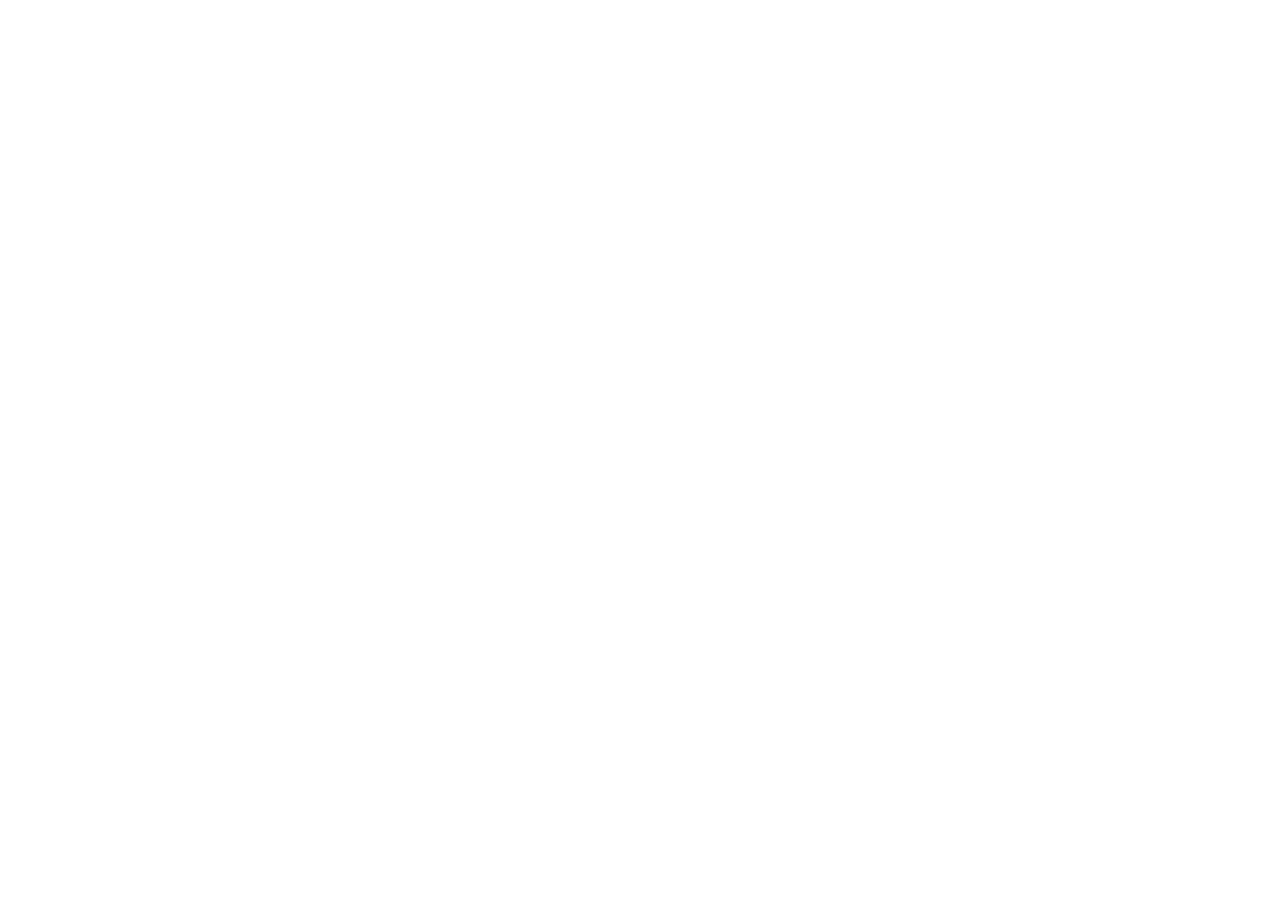
==== index.html @ ba2ff703 "feat: adds base structure to the project" ====
<!DOCTYPE html>
<html lang="en">
<head>
    <meta charset="UTF-8">
    <meta name="viewport" content="width=device-width, initial-scale=1.0">
    <title>Bootsrap 5 Responsive Grid</title>
    <!-- bootstrap -->
    <link href="https://cdn.jsdelivr.net/npm/bootstrap@5.3.3/dist/css/bootstrap.min.css" rel="stylesheet" integrity="sha384-QWTKZyjpPEjISv5WaRU9OFeRpok6YctnYmDr5pNlyT2bRjXh0JMhjY6hW+ALEwIH" crossorigin="anonymous">
    <!-- css -->
     <link rel="stylesheet" href="./css/style.css">
</head>
<body>
    
    <!-- header -->
     <header>

     </header>
    <!-- /header -->

    <!-- main -->
     <main>

     </main>
    <!-- /main -->

    <!-- footer -->
     <footer>

     </footer>
    <!-- /footer -->


</body>
</html>
---- css/style.css ----
/* RESET */
img {
    max-width: 100%;
}
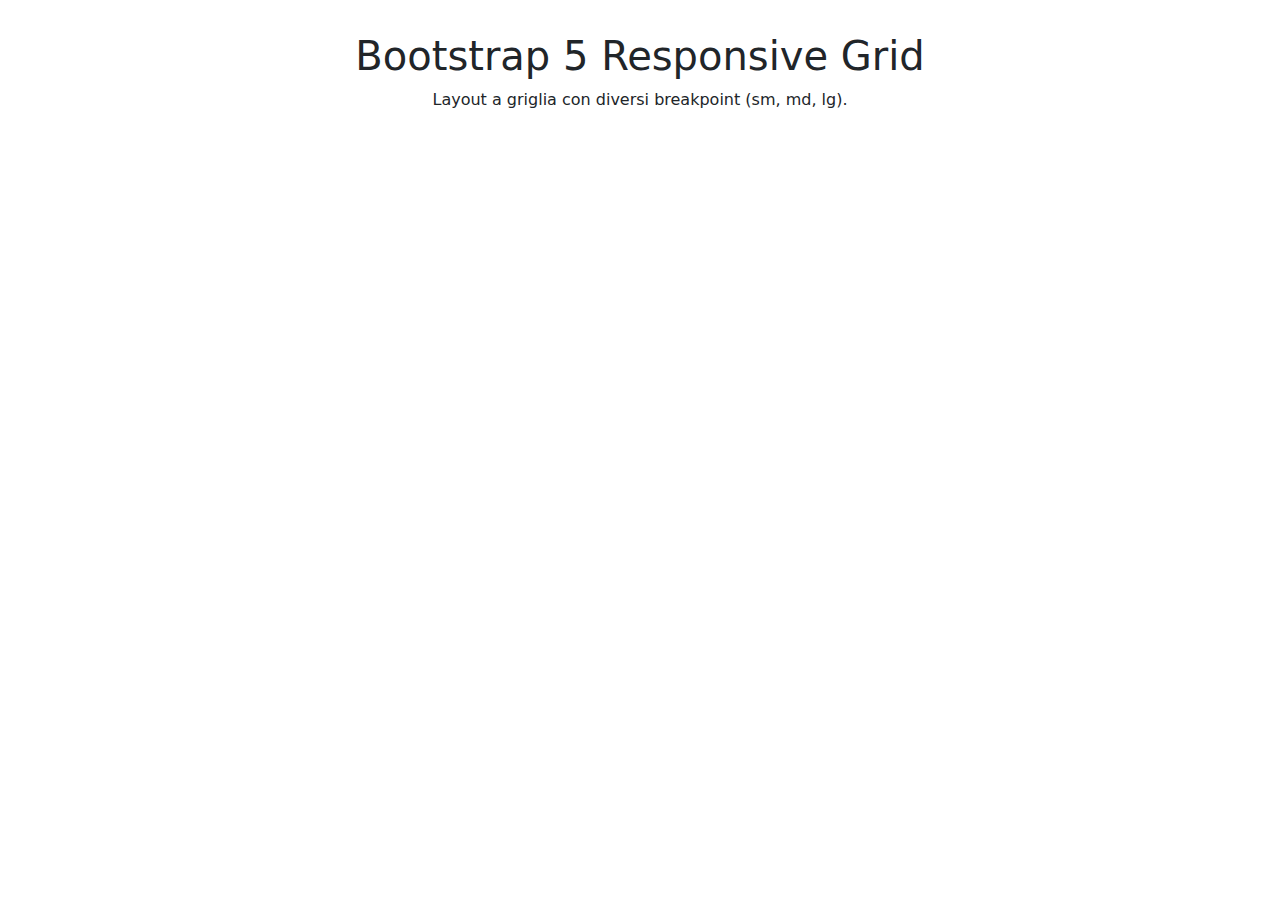
==== commit 00dd14e0: "feat: adds header" ====
--- a/index.html
+++ b/index.html
@@ -13,7 +13,8 @@
     
     <!-- header -->
      <header>
-
+        <h1 class="title">Bootstrap 5 Responsive Grid</h1>
+        <p>Layout a griglia con diversi breakpoint (sm, md, lg).</p>
      </header>
     <!-- /header -->
 
--- a/css/style.css
+++ b/css/style.css
@@ -1,4 +1,10 @@
 /* RESET */
 img {
     max-width: 100%;
+}
+
+/* HEADER */
+header {
+    text-align: center;
+    margin: 2rem;
 }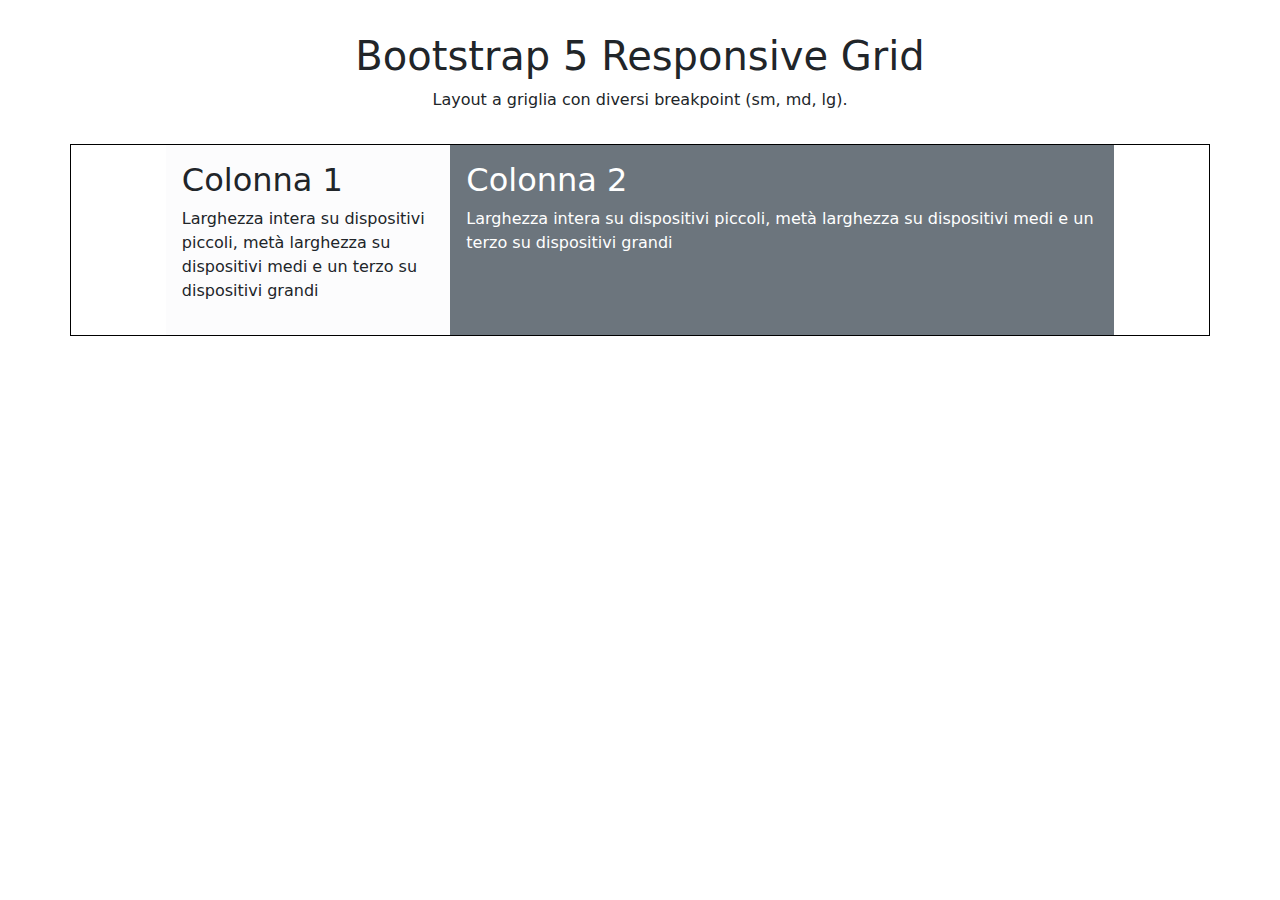
==== commit 0ba5e30b: "feat: adds two-column section" ====
--- a/index.html
+++ b/index.html
@@ -1,35 +1,58 @@
 <!DOCTYPE html>
 <html lang="en">
+
 <head>
     <meta charset="UTF-8">
     <meta name="viewport" content="width=device-width, initial-scale=1.0">
     <title>Bootsrap 5 Responsive Grid</title>
     <!-- bootstrap -->
-    <link href="https://cdn.jsdelivr.net/npm/bootstrap@5.3.3/dist/css/bootstrap.min.css" rel="stylesheet" integrity="sha384-QWTKZyjpPEjISv5WaRU9OFeRpok6YctnYmDr5pNlyT2bRjXh0JMhjY6hW+ALEwIH" crossorigin="anonymous">
+    <link href="https://cdn.jsdelivr.net/npm/bootstrap@5.3.3/dist/css/bootstrap.min.css" rel="stylesheet"
+        integrity="sha384-QWTKZyjpPEjISv5WaRU9OFeRpok6YctnYmDr5pNlyT2bRjXh0JMhjY6hW+ALEwIH" crossorigin="anonymous">
     <!-- css -->
-     <link rel="stylesheet" href="./css/style.css">
+    <link rel="stylesheet" href="./css/style.css">
 </head>
+
 <body>
-    
+
     <!-- header -->
-     <header>
+    <header>
         <h1 class="title">Bootstrap 5 Responsive Grid</h1>
         <p>Layout a griglia con diversi breakpoint (sm, md, lg).</p>
-     </header>
+    </header>
     <!-- /header -->
 
     <!-- main -->
-     <main>
+    <main>
+        <!-- two-column section -->
+        <section>
+            <div class="container">
+                <div class="row justify-content-center">
+                    <div class="col- col-sm-12 col-md col-lg-3 bg-light-subtle p-3">
+                        <h2>Colonna 1</h2>
+                        <p>Larghezza intera su dispositivi piccoli, metà larghezza su dispositivi medi e un terzo su dispositivi grandi</p>
+                    </div>
+                    <div class="col- col-sm-12 col-md col-lg-7 bg-secondary text-white p-3">
+                        <h2>Colonna 2</h2>
+                        <p>Larghezza intera su dispositivi piccoli, metà larghezza su dispositivi medi e un terzo su dispositivi grandi</p>
+                    </div>
+                </div>
+            </div>
+        </section>
 
-     </main>
+        <section></section>
+
+        <section></section>
+
+    </main>
     <!-- /main -->
 
     <!-- footer -->
-     <footer>
+    <footer>
 
-     </footer>
+    </footer>
     <!-- /footer -->
 
 
 </body>
-</html> +
+</html>--- a/css/style.css
+++ b/css/style.css
@@ -2,6 +2,19 @@
 img {
     max-width: 100%;
 }
+
+
+/* DEBUG */
+[class="container"] {
+    border: 1px solid black;
+    min-height: 100px;
+}
+
+[class="col"] {
+    border: 1px solid black;
+    min-height: 100px;
+}
+
 
 /* HEADER */
 header {
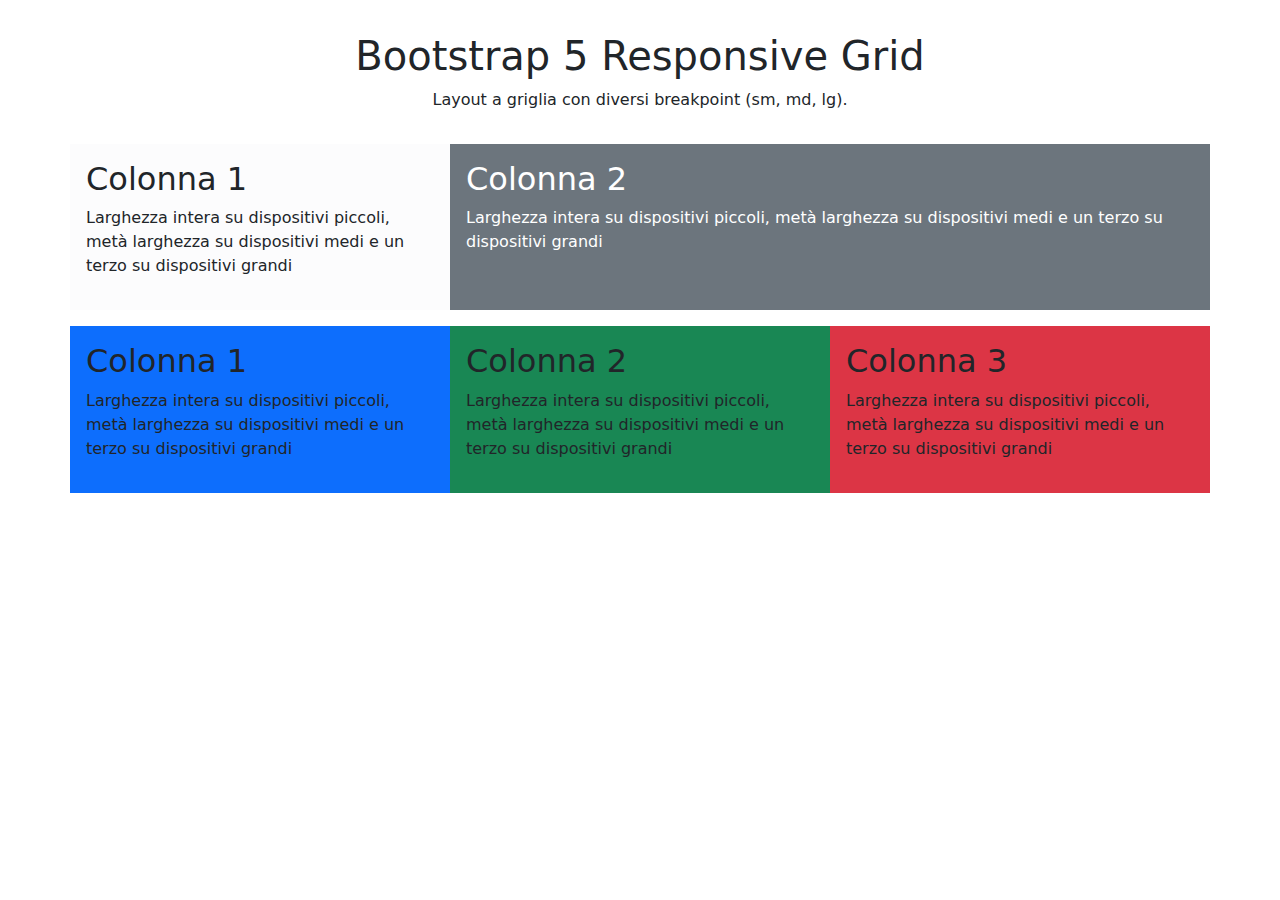
==== commit d694d37a: "feat: adds three-column section" ====
--- a/index.html
+++ b/index.html
@@ -25,13 +25,13 @@
     <main>
         <!-- two-column section -->
         <section>
-            <div class="container">
+            <div class="container mb-3">
                 <div class="row justify-content-center">
-                    <div class="col- col-sm-12 col-md col-lg-3 bg-light-subtle p-3">
+                    <div class="col- col-sm-12 col-md col-lg-4 bg-light-subtle p-3">
                         <h2>Colonna 1</h2>
                         <p>Larghezza intera su dispositivi piccoli, metà larghezza su dispositivi medi e un terzo su dispositivi grandi</p>
                     </div>
-                    <div class="col- col-sm-12 col-md col-lg-7 bg-secondary text-white p-3">
+                    <div class="col- col-sm-12 col-md col-lg-8 bg-secondary text-white p-3">
                         <h2>Colonna 2</h2>
                         <p>Larghezza intera su dispositivi piccoli, metà larghezza su dispositivi medi e un terzo su dispositivi grandi</p>
                     </div>
@@ -39,7 +39,25 @@
             </div>
         </section>
 
-        <section></section>
+        <!-- three-column section -->
+        <section>
+            <div class="container mb-3">
+                <div class="row">
+                    <div class="col-6 col-md-4 bg-primary p-3">
+                        <h2>Colonna 1</h2>
+                        <p>Larghezza intera su dispositivi piccoli, metà larghezza su dispositivi medi e un terzo su dispositivi grandi</p>
+                    </div>
+                    <div class="col-6 col-md-4 bg-success p-3">
+                        <h2>Colonna 2</h2>
+                        <p>Larghezza intera su dispositivi piccoli, metà larghezza su dispositivi medi e un terzo su dispositivi grandi</p>
+                    </div>
+                    <div class="col col-md-4 bg-danger p-3">
+                        <h2>Colonna 3</h2>
+                        <p>Larghezza intera su dispositivi piccoli, metà larghezza su dispositivi medi e un terzo su dispositivi grandi</p>
+                    </div>
+                </div>
+            </div>
+        </section>
 
         <section></section>
 
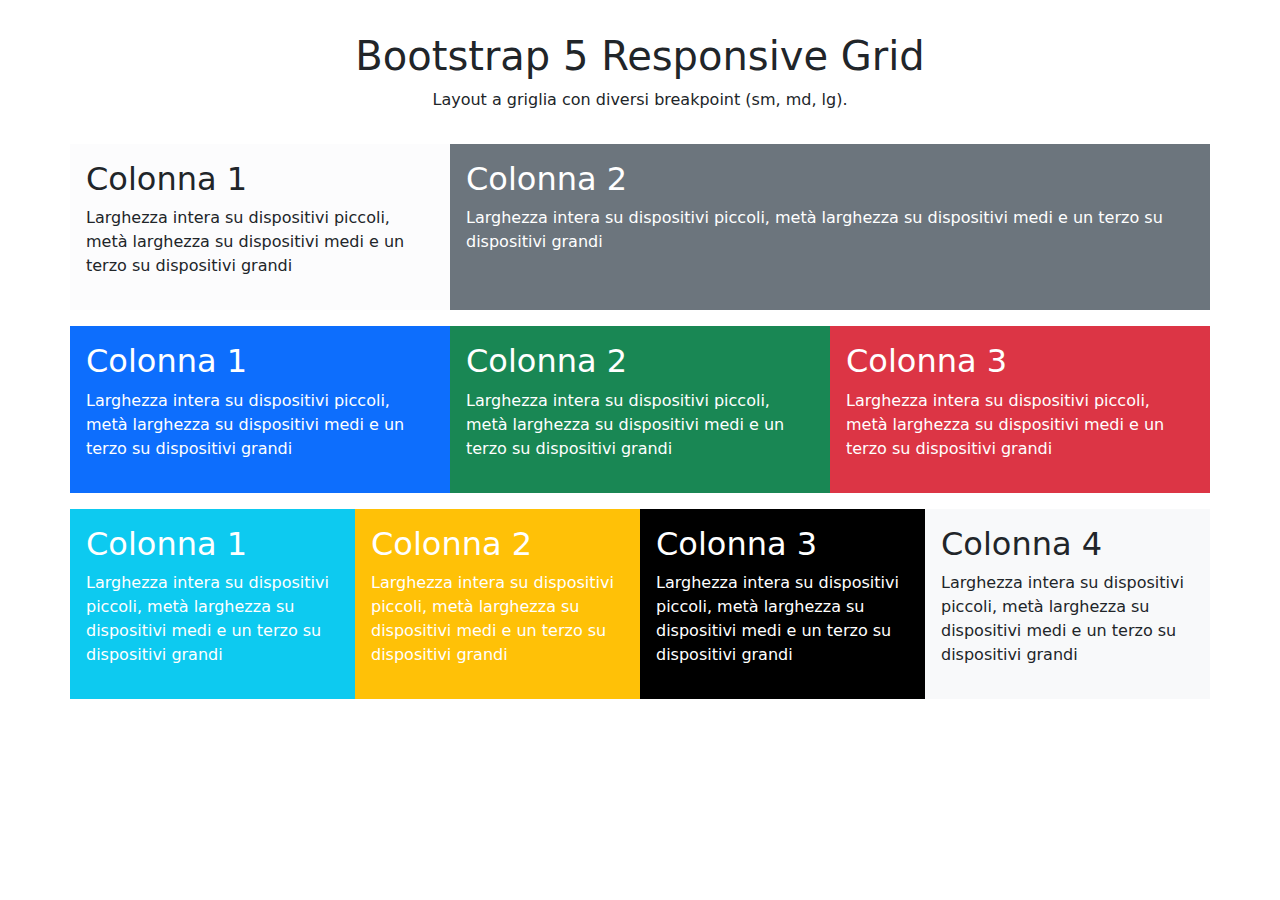
==== commit f83ef926: "feat: adds four-column section" ====
--- a/index.html
+++ b/index.html
@@ -16,6 +16,7 @@
 
     <!-- header -->
     <header>
+        <!-- title -->
         <h1 class="title">Bootstrap 5 Responsive Grid</h1>
         <p>Layout a griglia con diversi breakpoint (sm, md, lg).</p>
     </header>
@@ -31,7 +32,7 @@
                         <h2>Colonna 1</h2>
                         <p>Larghezza intera su dispositivi piccoli, metà larghezza su dispositivi medi e un terzo su dispositivi grandi</p>
                     </div>
-                    <div class="col- col-sm-12 col-md col-lg-8 bg-secondary text-white p-3">
+                    <div class="col- col-sm-12 col-md col-lg-8 text-white bg-secondary p-3">
                         <h2>Colonna 2</h2>
                         <p>Larghezza intera su dispositivi piccoli, metà larghezza su dispositivi medi e un terzo su dispositivi grandi</p>
                     </div>
@@ -43,15 +44,15 @@
         <section>
             <div class="container mb-3">
                 <div class="row">
-                    <div class="col-6 col-md-4 bg-primary p-3">
+                    <div class="col-6 col-md-4 text-white bg-primary p-3">
                         <h2>Colonna 1</h2>
                         <p>Larghezza intera su dispositivi piccoli, metà larghezza su dispositivi medi e un terzo su dispositivi grandi</p>
                     </div>
-                    <div class="col-6 col-md-4 bg-success p-3">
+                    <div class="col-6 col-md-4 text-white bg-success p-3">
                         <h2>Colonna 2</h2>
                         <p>Larghezza intera su dispositivi piccoli, metà larghezza su dispositivi medi e un terzo su dispositivi grandi</p>
                     </div>
-                    <div class="col col-md-4 bg-danger p-3">
+                    <div class="col col-md-4 text-white bg-danger p-3">
                         <h2>Colonna 3</h2>
                         <p>Larghezza intera su dispositivi piccoli, metà larghezza su dispositivi medi e un terzo su dispositivi grandi</p>
                     </div>
@@ -59,7 +60,29 @@
             </div>
         </section>
 
-        <section></section>
+        <!-- four-column section -->
+        <section>
+            <div class="container">
+                <div class="row">
+                    <div class="col-6 col-md-3 col-lg-3 text-white bg-info p-3">
+                        <h2>Colonna 1</h2>
+                        <p>Larghezza intera su dispositivi piccoli, metà larghezza su dispositivi medi e un terzo su dispositivi grandi</p>
+                    </div>
+                    <div class="col-6 col-md-3 col-lg-3 text-white bg-warning p-3">
+                        <h2>Colonna 2</h2>
+                        <p>Larghezza intera su dispositivi piccoli, metà larghezza su dispositivi medi e un terzo su dispositivi grandi</p>
+                    </div>
+                    <div class="col-6 col-md-3 col-lg-3 text-white bg-black p-3">
+                        <h2>Colonna 3</h2>
+                        <p>Larghezza intera su dispositivi piccoli, metà larghezza su dispositivi medi e un terzo su dispositivi grandi</p>
+                    </div>
+                    <div class="col-6 col-md-3 col-lg-3 bg-body-tertiary p-3">
+                        <h2>Colonna 4</h2>
+                        <p>Larghezza intera su dispositivi piccoli, metà larghezza su dispositivi medi e un terzo su dispositivi grandi</p>
+                    </div>
+                </div>
+            </div>
+        </section>
 
     </main>
     <!-- /main -->
--- a/css/style.css
+++ b/css/style.css
@@ -5,15 +5,15 @@
 
 
 /* DEBUG */
-[class="container"] {
+/* [class="container"] {
     border: 1px solid black;
     min-height: 100px;
-}
+} */
 
-[class="col"] {
+/* [class="col"] {
     border: 1px solid black;
     min-height: 100px;
-}
+} */
 
 
 /* HEADER */
